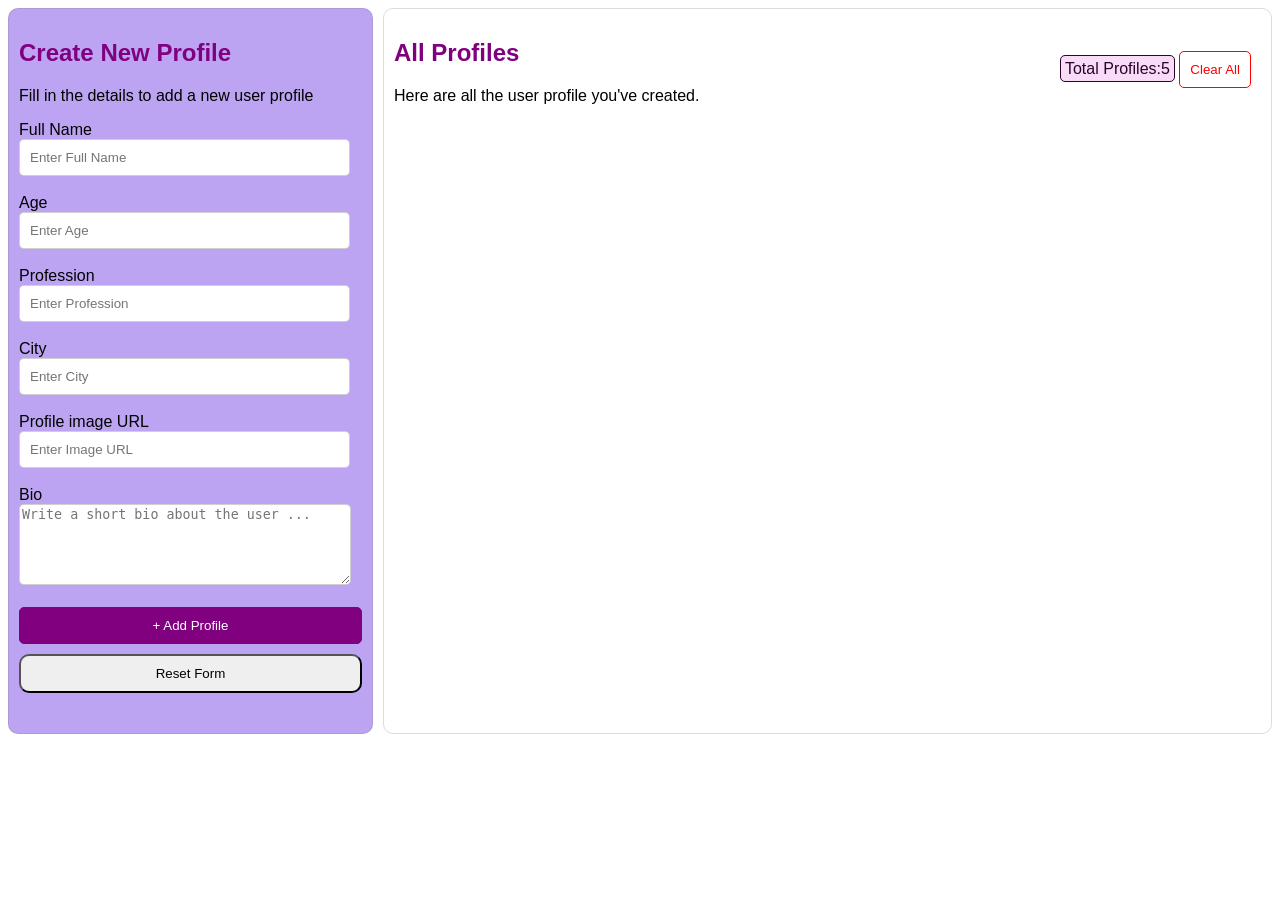
==== project 18/index.html @ d6f2b04d "user profile" ====
<!doctype html>
<html lang="en">
  <head>
    <meta charset="UTF-8" />
    <meta name="viewport" content="width=device-width, initial-scale=1.0" />
    <title>Document</title>
    <link rel="stylesheet" href="style.css" />
  </head>
  <body>
    <div id="main">
      <div id="form">
        <h2>Create New Profile</h2>
        <p>Fill in the details to add a new user profile</p>
        <form>
          <label for=" name"> Full Name</label>
          <br />
          <input type="text" placeholder="Enter Full Name" id="name" />
          <br /><br />

          <label for=" Age"> Age</label>
          <br />
          <input type="number" placeholder="Enter Age" id="age" />
          <br />
          <br />
          <label for=" profession"> Profession</label>
          <br />
          <input type="text" placeholder="Enter Profession" id="profession" />
          <br /><br />

          <label for=" city"> City</label>
          <br />
          <input type="text" placeholder="Enter City" id="city" />
          <br /><br />

          <label for="image"> Profile image URL</label>
          <br />
          <input type="text" placeholder="Enter Image URL" id="profileimage" />
          <br /><br />

          <label for="Bio"> Bio</label>
          <br />
          <textarea
            id="bio"
            rows="5px"
            cols="40px"
            id="bio"
            placeholder="Write a short bio about the user ..."
          ></textarea>
          <br />
          <br />
          <button type="submit" id="submit">+ Add Profile</button>
          <br />
          <button id="btn-2">Reset Form</button>
        </form>
      </div>

      <div id="right">
        <div id="right-main">
          <div>
            <h2>All Profiles</h2>
            <p>Here are all the user profile you've created.</p>
          </div>
          <div>
            <span
              style="
                background-color: rgb(247, 219, 247);
                border: 1px solid rgb(43, 3, 43);
                color: rgb(43, 3, 43);
                border-radius: 5px;
                padding: 4px;
              "
            >
              Total Profiles:5</span
            >
            <button id="btn-3">Clear All</button>
          </div>
        </div>
         <div id="card"></div> 
         <!-- <div id="card">
          <div class="card-top">
            <img
              src="https://encrypted-tbn0.gstatic.com/images?q=tbn:ANd9GcST1S3xpKEtXmoftMwSzJB8Ff-qHikidXvaZPPpdzxKlRksA761veR7wGI&s=10"
              alt=" profile image"
            />
            <h3>Name</h3>
            <span
              class="card-profession"
              style="
                background-color: rgb(247, 197, 247);
                color: purple;
                border-radius: 7px;
                padding: 10px;
              "
              >Profession</span
            >
          </div>
          <div class="class-info-div">
            <p>
              <span class="info">📆 Age: 20</span>
              <br />
              <span class="info">🛄 Profession:web devepoler </span>
              <br />
              <span class="info">📍 City: pune</span>
              <br />
              <span class="info">ℹ️ Bio: hii this  </span>
            </p>
          </div>
          <button class="btn-4">Delete</button>
        </div>  -->
      </div>
    </div>

    <script src="javascript.js"></script>
  </body>
</html>
---- project 18/style.css ----
#form{
    font-family: 'Segoe UI', Tahoma, Geneva, Verdana, sans-serif;
    width: 500px;
    height: 100%;
    border: 1px solid rgba(128, 128, 128, 0.274);
    border-radius: 10px;
    padding: 10px;
background-color: rgb(188, 164, 243);
}
#main{
    display: flex;
    gap: 10px;
  
}

h2{
    color: purple;
}
input{
    padding: 10px;
    width: 90%;
    /* margin-right: 5px; */
    /* margin-left: 5px; */
    border-radius: 5px;
    border: 1px solid rgba(128, 128, 128, 0.37)
    ;
}
textarea{
    border: 1px solid rgba(128, 128, 128, 0.37);
    border-radius:5px ;
    width: 95%;
}
#submit{
    align-items: center;
    padding: 10px;
    width: 100%;
    margin-bottom: 10px;
    border: 1px solid purple;
    background-color: purple;
    color: white;
    border-radius: 5px;
}
#btn-2{
    align-items: center;
    padding: 10px;
    width: 100%;
    margin-bottom: 30px;
    border-radius: 10px;
}
#right{
 font-family: 'Segoe UI', Tahoma, Geneva, Verdana, sans-serif;
    width: 100%;
    height: auto;
    border: 1px solid rgba(128, 128, 128, 0.274);
    border-radius: 10px;
    padding: 10px;
    
}
#right-main{
    display: flex;
    align-items: center;
    justify-content: space-between;
}
#btn-3{
    padding: 10px;
    border: 1px solid red;
    border-radius: 5px;
    color: red;
    background-color: white;
    margin-right: 10px;
}
#card{display: flex;
    flex-wrap: wrap;
    gap: 20px
    ;
   ;
    
}
.card-top{
     text-align: center;
     border: 1px solid rgba(128, 128, 128, 0.329);   box-shadow: rgba(0, 0, 0, 0.2) 3px 3px 5px;
    width: 300px;
    height: 450px;
    border-radius: 10px;
   
   
    padding: 10px;
}
img{
    border-radius: 50%;
    width: 100px;
    height: 100px;
object-fit: cover;
margin-top: 10px;
}
.btn-4{
    padding: 10px;
    text-align: center;
    width: 100%;
    margin-top: 40px;
    border-radius: 10px;
    border: 1px solid red;
    color: red;
    background-color: white;
}
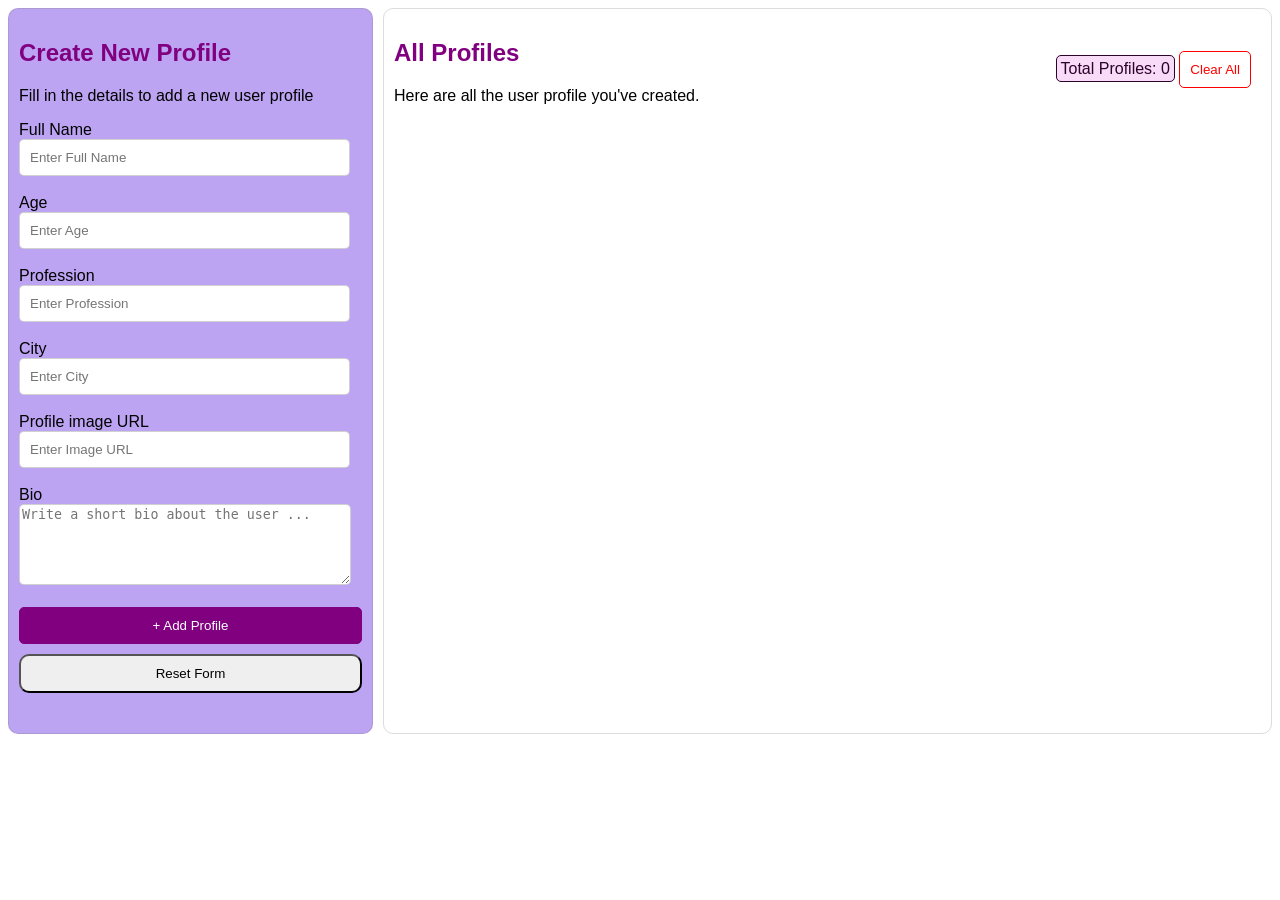
==== commit b15fe14b: "function. add" ====
--- a/project 18/index.html
+++ b/project 18/index.html
@@ -48,9 +48,9 @@
           ></textarea>
           <br />
           <br />
-          <button type="submit" id="submit">+ Add Profile</button>
+          <button id="submit">+ Add Profile</button>
           <br />
-          <button id="btn-2">Reset Form</button>
+          <button id="btn-2" type="reset">Reset Form</button>
         </form>
       </div>
 
@@ -70,7 +70,7 @@
                 padding: 4px;
               "
             >
-              Total Profiles:5</span
+              Total Profiles: <span id="profileNo">0</span></span
             >
             <button id="btn-3">Clear All</button>
           </div>
